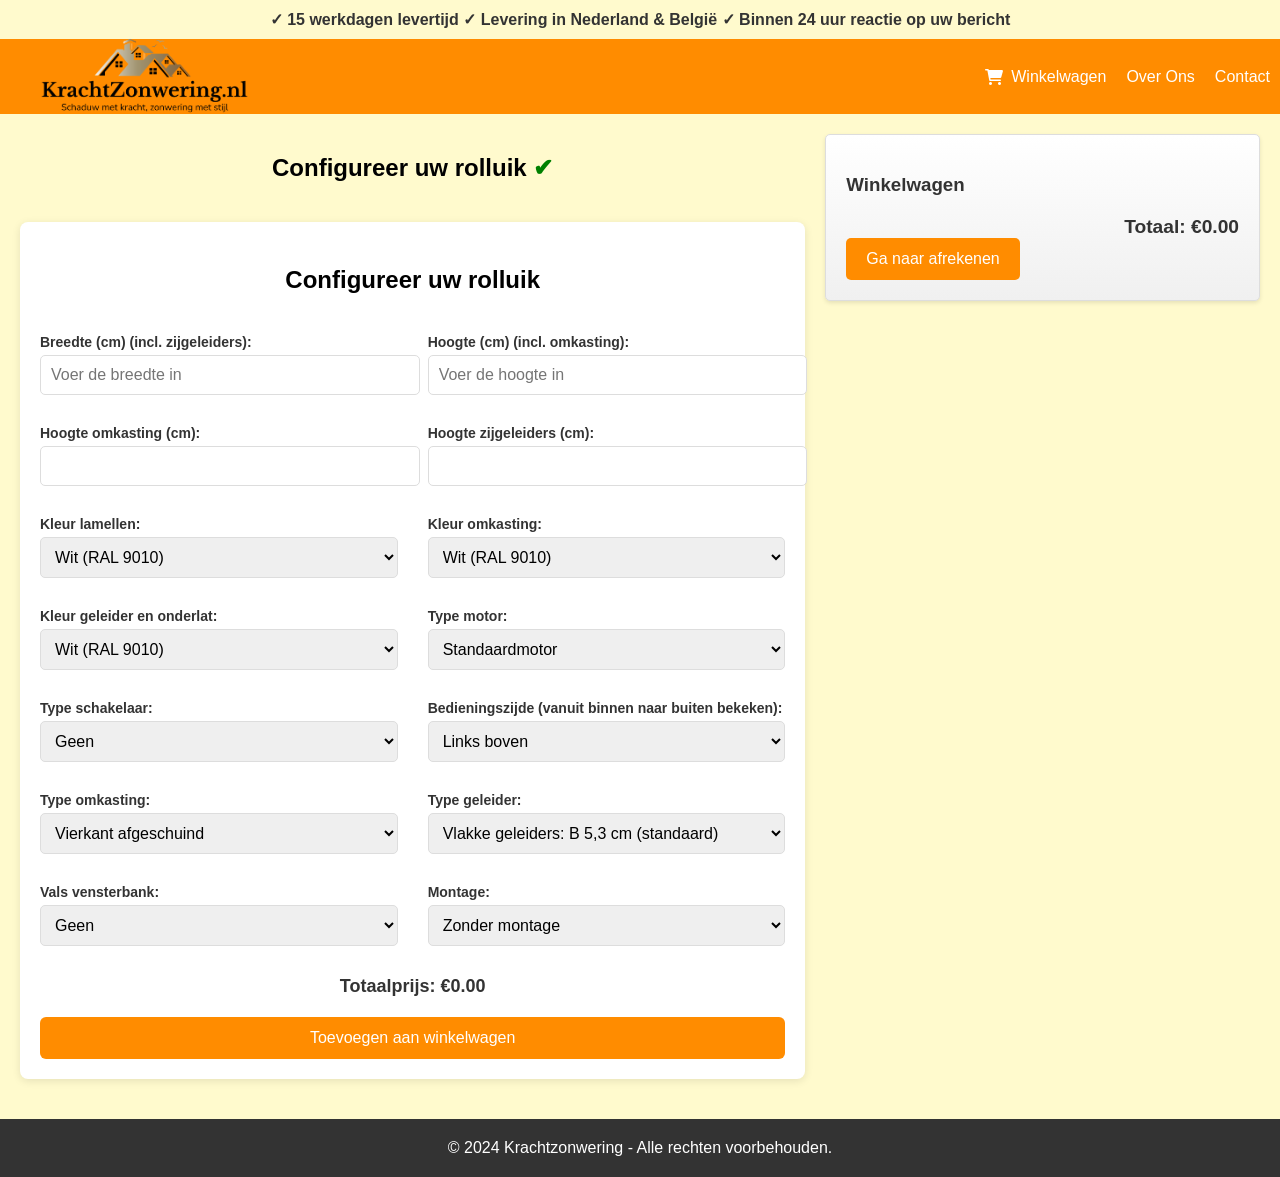
==== index.html @ 6e42a588 "Update and rename Rolluik schakelaar.html to index.html" ====
<!DOCTYPE html>
<html lang="nl">
<head>
    <meta charset="UTF-8">
    <meta name="viewport" content="width=device-width, initial-scale=1.0">
    <title>Krachtzonwering - Rolluik Configurator</title>
    <link rel="stylesheet" href="https://cdnjs.cloudflare.com/ajax/libs/font-awesome/6.0.0-beta3/css/all.min.css">
    <link rel="stylesheet" href="styles.css">
    <style>
        .container {
            display: flex;
            align-items: flex-start;
            gap: 20px;
            padding: 20px;
        }

        #configurator {
            flex: 2;
        }

        .cart-sidebar {
            flex: 1;
            position: sticky;
            top: 20px;
            background-color: #f9f9f9;
            border: 1px solid #ddd;
            padding: 20px;
            border-radius: 5px;
            box-shadow: 0 2px 4px rgba(0, 0, 0, 0.1);
        }

        .hidden {
            display: none;
        }
    </style>
</head>
<body>

<!-- Nieuwe banner -->
<div class="new-banner">
    <span>✓</span> 15 werkdagen levertijd 
    <span>✓</span> Levering in Nederland & België
    <span>✓</span> Binnen 24 uur reactie op uw bericht
</div>

<!-- Header -->
<header>
    <div class="logo">
        <img src="logo.img.png" alt="Krachtzonwering Logo">
    </div>
    <nav>
        <ul>
            <li><a href="winkelwagen.html"><i class="fas fa-shopping-cart"></i> Winkelwagen</a></li>
            <li><a href="overons.html">Over Ons</a></li>
            <li><a href="contact.html">Contact</a></li>
        </ul>
    </nav>
</header>

<!-- Container voor configurator en winkelwagen -->
<div class="container">
    <!-- Configurator -->
    <section id="configurator">
        <div class="order-text">Configureer uw rolluik <span>✔</span></div>
        <div class="configurator-container">
            <h3>Configureer uw rolluik</h3>

            <!-- Melding boven afmetingen -->
            <div id="error-message" class="hidden"></div>

            <!-- Formulier -->
            <div class="form-grid">
                <!-- Afmetingen -->
                <div class="form-group">
                    <label for="width">Breedte (cm) (incl. zijgeleiders):</label>
                    <input type="number" id="width" name="width" min="60" max="330" placeholder="Voer de breedte in" onblur="validateInput(this)" oninput="calculatePrice();">
                </div>
                <div class="form-group">
                    <label for="height">Hoogte (cm) (incl. omkasting):</label>
                    <input type="number" id="height" name="height" min="25" max="330" placeholder="Voer de hoogte in" onblur="validateInput(this)" oninput="calculatePrice();">
                </div>
                <div class="form-group">
                    <label for="casing-height">Hoogte omkasting (cm):</label>
                    <input type="number" id="casing-height" name="casing-height" readonly>
                </div>
                <div class="form-group">
                    <label for="guide-height">Hoogte zijgeleiders (cm):</label>
                    <input type="number" id="guide-height" name="guide-height" readonly>
                </div>

                <!-- Kleur -->
                <div class="form-group">
                    <label for="slat-color">Kleur lamellen:</label>
                    <select id="slat-color" name="slat-color" onchange="calculatePrice();">
                        <option value="wit">Wit (RAL 9010)</option>
                        <option value="ultra-wit">Ultra wit (RAL 9016)</option>
                        <option value="creme-wit">Crème wit (RAL 9001)</option>
                        <option value="antraciet">Antraciet (RAL 7016)</option>
                        <option value="grijs">Grijs (RAL 7038)</option>
                        <option value="quartz">Quartz (RAL 7039)</option>
                        <option value="zilver">Zilver (RAL 9006)</option>
                        <option value="bruin">Bruin (RAL 8014)</option>
                        <option value="donkerbruin">Donkerbruin (RAL 8019)</option>
                    </select>
                </div>
                <div class="form-group">
                    <label for="casing-color">Kleur omkasting:</label>
                    <select id="casing-color" name="casing-color" onchange="calculatePrice();">
                        <option value="wit">Wit (RAL 9010)</option>
                        <option value="ultra-wit">Ultra wit (RAL 9016)</option>
                        <option value="creme-wit">Crème wit (RAL 9001)</option>
                        <option value="antraciet">Antraciet (RAL 7016)</option>
                        <option value="grijs">Grijs (RAL 7038)</option>
                        <option value="quartz">Quartz (RAL 7039)</option>
                        <option value="zilver">Zilver (RAL 9006)</option>
                        <option value="bruin">Bruin (RAL 8014)</option>
                        <option value="donkerbruin">Donkerbruin (RAL 8019)</option>
                    </select>
                </div>
                <div class="form-group">
                    <label for="guide-color">Kleur geleider en onderlat:</label>
                    <select id="guide-color" name="guide-color" onchange="calculatePrice();">
                        <option value="wit">Wit (RAL 9010)</option>
                        <option value="ultra-wit">Ultra wit (RAL 9016)</option>
                        <option value="creme-wit">Crème wit (RAL 9001)</option>
                        <option value="antraciet">Antraciet (RAL 7016)</option>
                        <option value="grijs">Grijs (RAL 7038)</option>
                        <option value="quartz">Quartz (RAL 7039)</option>
                        <option value="zilver">Zilver (RAL 9006)</option>
                        <option value="bruin">Bruin (RAL 8014)</option>
                        <option value="donkerbruin">Donkerbruin (RAL 8019)</option>
                    </select>
                </div>

                <!-- Bediening -->
                <div class="form-group">
                    <label for="motor-type">Type motor:</label>
                    <select id="motor-type" name="motor-type" onchange="calculatePrice();">
                        <option value="huismerk">Standaardmotor</option>
                        <option value="somfy-ilmo">Somfy Ilmo</option>
                        <option value="somfy-draadloos-rts">Somfy draadloos RTS</option>
                        <option value="somfy-draadloos-io">Somfy draadloos IO</option>
                        <option value="somfy-solar-rts">Somfy zonne-energie RTS</option>
                        <option value="somfy-solar-io">Somfy zonne-energie IO</option>
                        <option value="huismerk-afstandbediening">Standaardmotor afstandbediening</option>
                        <option value="huismerk-zonne-energie">Standaardmotor zonne-energie</option>
                        <option value="bandbediening">Bandbediening</option>
                    </select>
                </div>
                <div class="form-group">
                    <label for="switch-type">Type schakelaar:</label>
                    <select id="switch-type" name="switch-type" onchange="calculatePrice();">
                        <option value="geen">Geen</option>
                        <option value="opbouw-draaischakelaar">Opbouw draaischakelaar</option>
                        <option value="inbouw-draaischakelaar">Inbouw draaischakelaar</option>
                        <option value="huismerk-afstandbediening-1kanaal">Standaard afstandsbediening 1-kanaal</option>
                        <option value="huismerk-afstandbediening-5kanaals">Standaard afstandsbediening 5-kanaals</option>
                        <option value="draadloze-muurschakelaar-1kanaal">Draadloze muurschakelaar 1-kanaal</option>
                        <option value="situo-1-pure-io">Situo 1 Pure IO</option>
                        <option value="situo-5-pure-io">Situo 5 Pure IO</option>
                        <option value="situo-rts-1kanaal">Situo RTS 1-kanaal</option>
                        <option value="situo-rts-5kanaals">Situo RTS 5-kanaals</option>
                        <option value="smoove-origin-1-io">Smoove Origin 1 IO</option>
                        <option value="smoove-origin-rts-1">Smoove Origin RTS 1</option>
                    </select>
                </div>

                <!-- Bedieningszijde -->
                <div class="form-group">
                    <label for="operation-side">Bedieningszijde (vanuit binnen naar buiten bekeken):</label>
                    <select id="operation-side" name="operation-side" onchange="calculatePrice();">
                        <option value="linksboven">Links boven</option>
                        <option value="linksonder">Links onder</option>
                        <option value="rechtsboven">Rechts boven</option>
                        <option value="rechtsonder">Rechts onder</option>
                        <option value="links-door-geleider">Links door de geleider</option>
                        <option value="rechts-door-geleider">Rechts door de geleider</option>
                    </select>
                </div>

                <!-- Extra eigenschappen -->
                <div class="form-group">
                    <label for="casing-type">Type omkasting:</label>
                    <select id="casing-type" name="casing-type">
                        <option value="vierkant-afgeschuind">Vierkant afgeschuind</option>
                        <option value="half-rond">Half rond</option>
                        <option value="rond">Rond</option>
                    </select>
                </div>
                <div class="form-group">
                    <label for="guide-type">Type geleider:</label>
                    <select id="guide-type" name="guide-type">
                        <option value="vlakke-geleiders">Vlakke geleiders: B 5,3 cm (standaard)</option>
                        <option value="hoekgeleiders-6cm">Hoekgeleiders: B 5,3 cm x D 6 cm (standaard)</option>
                        <option value="hoekgeleiders-12cm">Hoekgeleiders: B 5,3 cm x D 12 cm</option>
                        <option value="afstand-geleiders-1.2cm">Afstand geleiders: 1,2 cm (5,3 cm)</option>
                        <option value="afstand-geleiders-2cm">Afstand geleiders: 2,0 cm (5,3 cm)</option>
                        <option value="vlakke-en-hoek-6cm">1x vlakke geleider: B 5,3 cm, 1x hoekgeleider: B 5,3 cm x D 6 cm</option>
                        <option value="hoek-6cm-en-hoek-12cm">1x hoekgeleider: B 5,3 cm x D 6 cm, 1x hoekgeleider: B 5,3 cm x D 12 cm</option>
                        <option value="vlakke-geleiders-4.5cm">Vlakke geleiders: B 4,5 cm</option>
                    </select>               
                </div>
                <div class="form-group">
                    <label for="false-windowsill">Vals vensterbank:</label>
                    <select id="false-windowsill" name="false-windowsill" onchange="calculatePrice();">
                        <option value="geen">Geen</option>
                        <option value="20x30">20x30 mm</option>
                        <option value="20x70">20x70 mm</option>
                    </select>
                </div>
                <div class="form-group">
                    <label for="installation">Montage:</label>
                    <select id="installation" name="installation" onchange="calculatePrice();">
                        <option value="zonder">Zonder montage</option>
                        <option value="met">Met montage</option>
                    </select>
                </div>
            </div>

            <!-- Prijs en meldingen -->
            <div id="price-container">
                <div class="price" id="price">Totaalprijs: €0.00</div>
                <div id="input-error-message" class="hidden"></div>
                <div id="success-message" class="hidden"></div>
            </div>
            <button type="button" id="add-to-cart-button" onclick="addToCart();">Toevoegen aan winkelwagen</button>
        </div>
    </section>

    <!-- Winkelwagen -->
    <div class="cart-sidebar">
        <h3>Winkelwagen</h3>
        <div id="cart-items">
            <!-- Dynamische inhoud van de winkelwagen -->
        </div>
        <div id="total-price">Totaal: €0.00</div>
        <button id="checkout-button" onclick="checkout();">Ga naar afrekenen</button>
    </div>
</div>

<!-- Footer -->
<footer>
    <p>&copy; 2024 Krachtzonwering - Alle rechten voorbehouden.</p>
</footer>

<script src="scripts.js"></script>
</body>
</html>
---- styles.css ----
body {
    font-family: Arial, sans-serif;
    margin: 0;
    padding: 0;
    background-color: #fffacd; /* Rustgevend geel als achtergrond */
    color: #333;
}

/* Succesmelding */
#success-message {
    background-color: #d4edda;
    color: #155724;
    border: 1px solid #c3e6cb;
    padding: 10px;
    border-radius: 4px;
    font-size: 14px;
    margin-top: 10px;
    text-align: center;
}

/* Foutmelding */
#error-message {
    background-color: #f8d7da;
    color: #721c24;
    border: 1px solid #f5c6cb;
    padding: 10px;
    border-radius: 4px;
    font-size: 14px;
    margin-bottom: 10px; /* Correcte positie boven de invoervelden */
    text-align: center;
}

/* Foutmeldingen naast de prijs */
#input-error-message {
    background-color: #f8d7da;
    color: #721c24;
    border: 1px solid #f5c6cb;
    padding: 10px;
    border-radius: 4px;
    font-size: 14px;
    margin-top: 10px;
    text-align: center;
}

/* Verborgen elementen */
.hidden {
    display: none;
}

/* Formulier veld met rode rand bij fout */
input[type="number"].error,
select.error {
    border: 2px solid red;
}

/* Menu Header */
header {
    background-color: #ff8c00;
    padding: 5px 10px;
    display: flex;
    justify-content: space-between;
    align-items: center;
    color: white;
    height: 65px;
    position: relative;
}

header .logo img {
    max-height: 140px;
    position: absolute;
    top: -35px;
}

nav ul {
    list-style-type: none;
    display: flex;
    gap: 20px;
    padding: 0;
}

nav ul li a {
    text-decoration: none;
    color: white;
    font-size: 16px;
    display: flex;
    align-items: center;
}

nav ul li a i {
    margin-right: 8px;
}

/* Banner bovenaan */
.banner {
    background-color: #ff8c00;
    color: white;
    display: flex;
    justify-content: center;
    align-items: center;
    height: 80px;
    padding: 10px 0;
    font-weight: bold;
    font-size: 18px;
}

.banner span {
    color: green;
}

/* Nieuwe extra banner boven de oranje banner */
.new-banner {
    background-color: #fffacd;
    color: #333;
    text-align: center;
    padding: 10px 0;
    font-size: 16px;
    font-weight: bold;
}

/* Nieuwe sectie voor "Bestel makkelijk online" tekst */
.order-text {
    text-align: center;
    font-size: 24px;
    color: black;
    font-weight: bold;
    padding: 20px 0;
}

.order-text span {
    color: green;
}

/* Product secties */
.content-section {
    padding: 20px;
}

.section-title {
    font-size: 24px;
    font-weight: bold;
    margin-bottom: 10px;
    text-align: center;
}

/* Grid voor de categorieën met producten */
.product-list {
    display: grid;
    grid-template-columns: repeat(3, 1fr);
    gap: 30px;
    padding: 20px;
}

.product {
    background-color: #fff;
    padding: 20px;
    border-radius: 8px;
    box-shadow: 0 2px 8px rgba(0, 0, 0, 0.1);
    text-align: center;
    display: flex;
    flex-direction: column;
    justify-content: space-between;
    height: 300px;
}

.product img {
    max-width: 100%;
    height: 150px;
    object-fit: contain;
}

.product h3 {
    font-size: 18px;
    margin: 10px 0;
}

.product p {
    font-size: 14px;
    margin-bottom: 10px;
}

.product button {
    background-color: #ff8c00;
    color: white;
    padding: 12px;
    border: none;
    border-radius: 5px;
    cursor: pointer;
}

/* Container voor de info blokken */
.info-container {
    display: flex;
    justify-content: space-between;
    gap: 20px;
    padding: 20px;
    margin-bottom: 40px;
}

.info-block {
    background-color: #fff;
    border: 1px solid #ddd;
    padding: 20px;
    flex: 1;
    box-shadow: 0 2px 8px rgba(0, 0, 0, 0.1);
    border-radius: 8px;
}

.info-block .first-line {
    font-weight: bold;
    font-size: 16px;
    margin-bottom: 10px;
}

.info-block p {
    display: flex;
    align-items: baseline;
    margin: 10px 0;
}

.info-block p .green-checkmark {
    color: green;
    font-size: 18px;
    margin-right: 10px;
}

.info-block p span {
    font-size: 14px;
}

/* Configurator container */
.configurator-container {
    max-width: 800px;
    margin: 20px auto;
    padding: 20px;
    background-color: #fff;
    border-radius: 8px;
    box-shadow: 0 2px 8px rgba(0, 0, 0, 0.1);
    display: flex;
    flex-direction: column;
    gap: 20px;
}

.configurator-container h3 {
    text-align: center;
    color: black;
    font-size: 24px;
    margin-bottom: 20px;
}

/* Formulier grid */
.form-grid {
    display: grid;
    grid-template-columns: repeat(2, 1fr);
    gap: 30px;
}

@media (max-width: 768px) {
    .form-grid {
        grid-template-columns: 1fr;
        gap: 20px;
    }
}

/* Formuliergroepen */
.form-group {
    display: flex;
    flex-direction: column;
    position: relative;
}

.form-group label {
    font-weight: bold;
    margin-bottom: 5px;
    font-size: 14px;
}

.form-group input,
.form-group select {
    width: 100%;
    padding: 10px;
    border: 1px solid #ddd;
    border-radius: 5px;
    font-size: 16px;
}

/* Prijsweergave */
.price {
    font-size: 18px;
    font-weight: bold;
    margin-top: 10px;
    text-align: center;
    color: #333;
}

/* Knop styling */
button {
    background-color: #ff8c00;
    color: white;
    padding: 12px 20px;
    border: none;
    border-radius: 5px;
    font-size: 16px;
    cursor: pointer;
    text-align: center;
}

button:hover {
    background-color: #e67e00;
}

/* Responsive aanpassing voor kleinere schermen */
@media (max-width: 768px) {
    .info-container {
        flex-direction: column;
    }

    .configurator-container {
        gap: 15px;
    }
}

/* Footer styling */
footer {
    background-color: #333;
    color: white;
    padding: 20px;
    text-align: center;
}

footer p {
    margin: 0;
}

/* Winkelwagen Sidebar */
.cart-sidebar {
    flex: 1;
    position: sticky;
    top: 20px;
    background: linear-gradient(to bottom, #ffffff, #f0f0f0);
    border: 1px solid #ccc;
    border-radius: 8px;
    padding: 20px;
    box-shadow: 0 4px 8px rgba(0, 0, 0, 0.1);
    font-family: 'Arial', sans-serif;
}

.cart-sidebar ul,
.cart-sidebar ol {
    list-style-type: none;
    padding: 0;
    margin: 0;
}

.cart-item {
    display: flex;
    justify-content: space-between;
    align-items: center;
    padding: 10px 0;
    border-bottom: 1px solid #ddd;
}

.cart-item:last-child {
    border-bottom: none;
}

.cart-item img {
    width: 50px;
    height: 50px;
    border-radius: 4px;
    object-fit: cover;
}

.cart-item-details {
    flex: 1;
    margin-left: 10px;
}

.cart-item-title {
    font-size: 1em;
    font-weight: bold;
    color: #444;
}

.cart-item-price {
    font-size: 0.9em;
    color: #777;
}

.quantity-controls {
    display: flex;
    align-items: center;
    gap: 8px;
}

.quantity-controls button {
    background: linear-gradient(to bottom, #ffffff, #f0f0f0);
    color: black;
    border: 1px solid #ccc;
    padding: 4px 6px;
    border-radius: 4px;
    font-size: 0.8em;
    cursor: pointer;
    transition: background 0.3s ease;
}

.quantity-controls button:hover {
    background: #e0e0e0;
}

.cart-item .remove-item {
    background: linear-gradient(to bottom, #ffffff, #f0f0f0);
    color: black;
    border: 1px solid #ccc;
    padding: 4px 6px;
    border-radius: 4px;
    font-size: 0.8em;
    cursor: pointer;
    transition: background 0.3s ease;
}

.cart-item .remove-item:hover {
    background: #e0e0e0;
}

.cart-quantity {
    width: 40px;
    text-align: center;
    border: 1px solid #ccc;
    border-radius: 4px;
}

.cart-quantity:focus {
    border-color: #888;
}

#total-price {
    font-size: 1.2em;
    font-weight: bold;
    text-align: right;
    margin-top: 20px;
    color: #333;
}

button#add-to-cart-button {
    background: #ff8c00;
    color: white;
    border: none;
    padding: 12px;
    border-radius: 6px;
    font-size: 1em;
    width: 100%;
    cursor: pointer;
    transition: background 0.3s ease;
}

button#add-to-cart-button:hover {
    background: #e67e00;
}

/* Specifieke stijl voor het prullenbakicoon */
.delete-btn {
    background-color: transparent;
    border: none;
    color: red;
    font-size: 20px;
    cursor: pointer;
}

.delete-btn:hover {
    color: darkred;
}
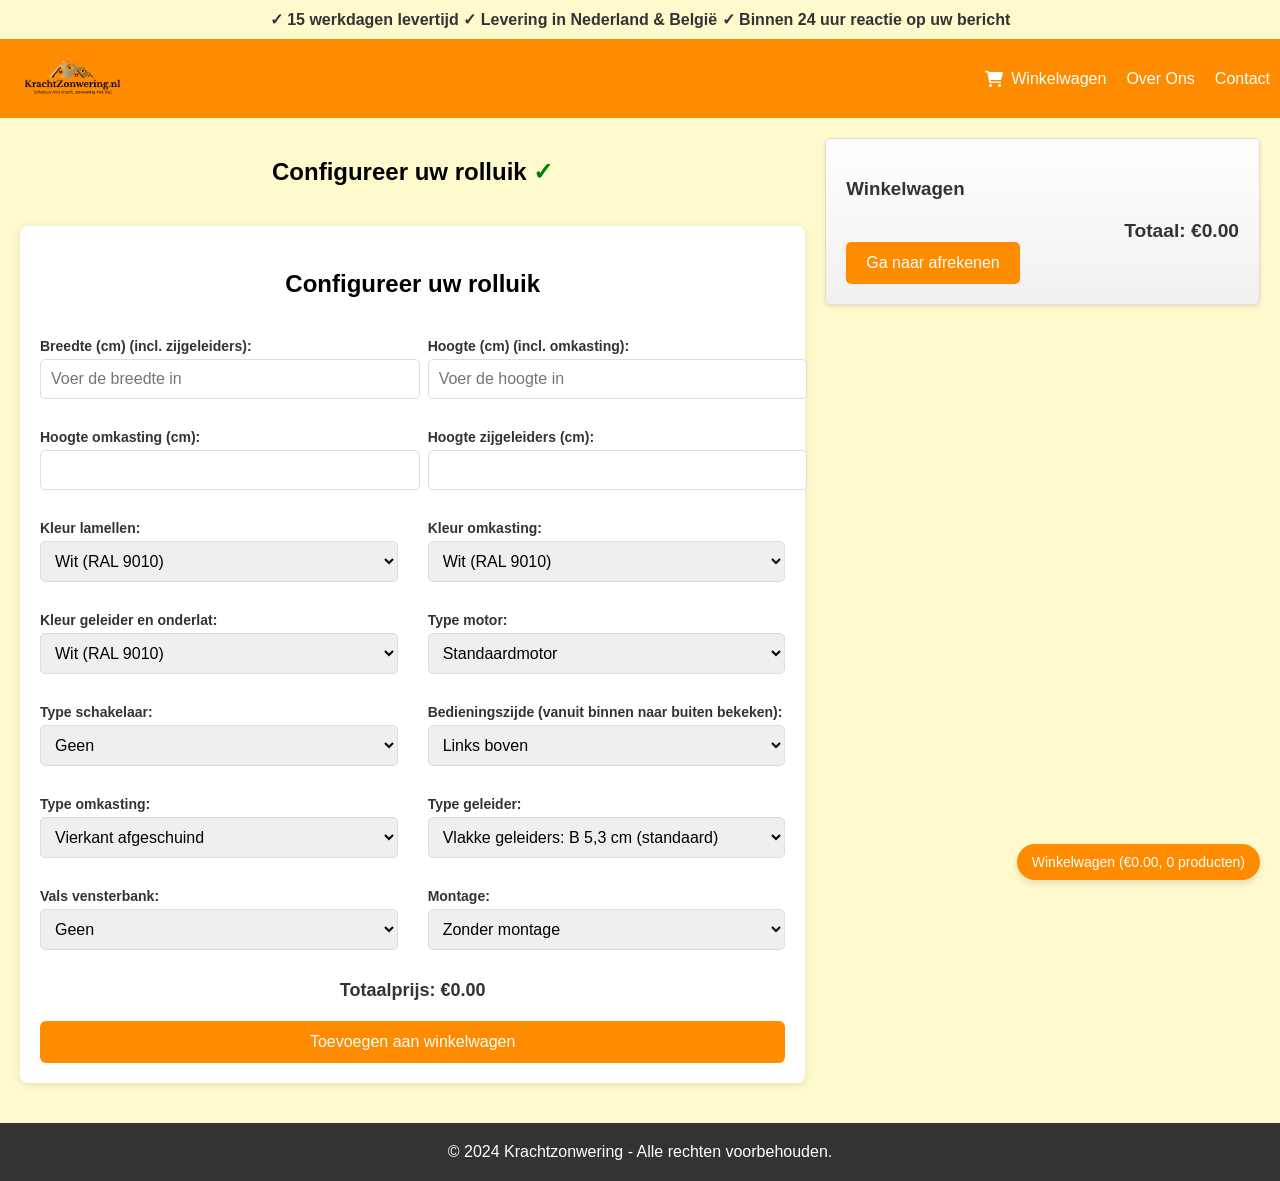
==== commit 3ad00b6d: "Update index.html" ====
--- a/index.html
+++ b/index.html
@@ -32,6 +32,20 @@
         .hidden {
             display: none;
         }
+
+        .cart-button {
+            position: fixed;
+            bottom: 20px;
+            right: 20px;
+            background-color: #ff8c00;
+            color: white;
+            padding: 10px 15px;
+            border-radius: 25px;
+            box-shadow: 0 4px 6px rgba(0, 0, 0, 0.1);
+            font-size: 14px;
+            z-index: 1000;
+            cursor: pointer;
+        }
     </style>
 </head>
 <body>
@@ -61,7 +75,7 @@
 <div class="container">
     <!-- Configurator -->
     <section id="configurator">
-        <div class="order-text">Configureer uw rolluik <span>✔</span></div>
+        <div class="order-text">Configureer uw rolluik <span>✓</span></div>
         <div class="configurator-container">
             <h3>Configureer uw rolluik</h3>
 
@@ -238,6 +252,11 @@
     </div>
 </div>
 
+<!-- Winkelwagenknop voor kleine schermen -->
+<button class="cart-button" onclick="openCart()">
+    Winkelwagen (€0.00, 0 producten)
+</button>
+
 <!-- Footer -->
 <footer>
     <p>&copy; 2024 Krachtzonwering - Alle rechten voorbehouden.</p>
--- a/styles.css
+++ b/styles.css
@@ -61,14 +61,17 @@
     justify-content: space-between;
     align-items: center;
     color: white;
-    height: 65px;
-    position: relative;
+    height: auto;
+    flex-wrap: wrap; /* Zorg dat elementen naar de volgende regel kunnen gaan */
+}
+
+header .logo {
+    display: block;
 }
 
 header .logo img {
-    max-height: 140px;
-    position: absolute;
-    top: -35px;
+    max-height: 65px; /* Beperk de hoogte van het logo */
+    margin: 0 auto; /* Centreer het logo */
 }
 
 nav ul {
@@ -76,6 +79,7 @@
     display: flex;
     gap: 20px;
     padding: 0;
+    flex-wrap: wrap; /* Laat navigatie naar de volgende regel gaan op kleine schermen */
 }
 
 nav ul li a {
@@ -255,9 +259,47 @@
 }
 
 @media (max-width: 768px) {
+    header .logo {
+        display: none; /* Verberg alleen het logo */
+    }
+
+    .banner {
+        display: flex; /* Toon de oranje banner opnieuw */
+    }
+
+    .cart-sidebar {
+        display: none; /* Verberg de winkelwagensidebar */
+    }
+
+    .cart-button {
+        position: fixed;
+        bottom: 20px;
+        right: 20px;
+        background-color: #ff8c00;
+        color: white;
+        padding: 10px 15px;
+        border-radius: 25px;
+        box-shadow: 0 4px 6px rgba(0, 0, 0, 0.1);
+        font-size: 14px;
+        z-index: 1000;
+        cursor: pointer;
+    }
+
     .form-grid {
         grid-template-columns: 1fr;
         gap: 20px;
+    }
+
+    .form-group input,
+    .form-group select {
+        max-width: calc(100% - 20px); /* Zorg dat de velden binnen de container blijven */
+        margin: auto;
+    }
+
+    .configurator-container {
+        margin-top: 10px;
+        padding: 15px;
+        gap: 10px;
     }
 }
 
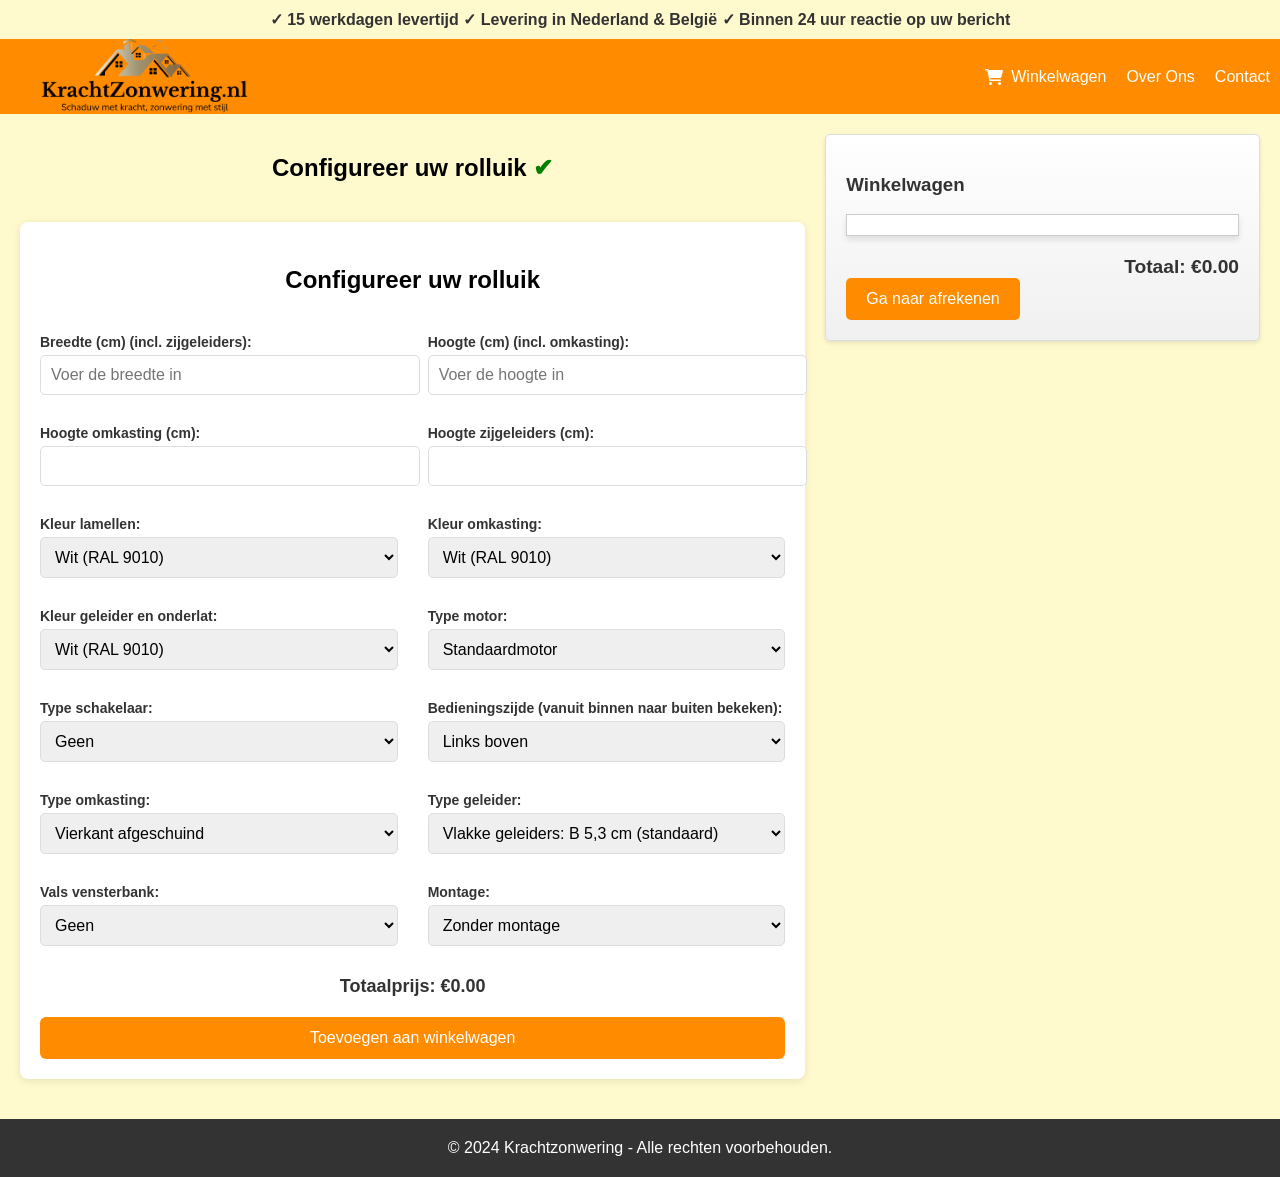
==== commit 2a430d80: "Update index.html" ====
--- a/index.html
+++ b/index.html
@@ -32,20 +32,6 @@
         .hidden {
             display: none;
         }
-
-        .cart-button {
-            position: fixed;
-            bottom: 20px;
-            right: 20px;
-            background-color: #ff8c00;
-            color: white;
-            padding: 10px 15px;
-            border-radius: 25px;
-            box-shadow: 0 4px 6px rgba(0, 0, 0, 0.1);
-            font-size: 14px;
-            z-index: 1000;
-            cursor: pointer;
-        }
     </style>
 </head>
 <body>
@@ -75,7 +61,7 @@
 <div class="container">
     <!-- Configurator -->
     <section id="configurator">
-        <div class="order-text">Configureer uw rolluik <span>✓</span></div>
+        <div class="order-text">Configureer uw rolluik <span>✔</span></div>
         <div class="configurator-container">
             <h3>Configureer uw rolluik</h3>
 
@@ -252,10 +238,8 @@
     </div>
 </div>
 
-<!-- Winkelwagenknop voor kleine schermen -->
-<button class="cart-button" onclick="openCart()">
-    Winkelwagen (€0.00, 0 producten)
-</button>
+<!-- Mobiele cart button -->
+<button id="cart-button" class="cart-button">🛒 0 producten</button>
 
 <!-- Footer -->
 <footer>
--- a/styles.css
+++ b/styles.css
@@ -47,12 +47,6 @@
     display: none;
 }
 
-/* Formulier veld met rode rand bij fout */
-input[type="number"].error,
-select.error {
-    border: 2px solid red;
-}
-
 /* Menu Header */
 header {
     background-color: #ff8c00;
@@ -61,17 +55,14 @@
     justify-content: space-between;
     align-items: center;
     color: white;
-    height: auto;
-    flex-wrap: wrap; /* Zorg dat elementen naar de volgende regel kunnen gaan */
-}
-
-header .logo {
-    display: block;
+    height: 65px;
+    position: relative;
 }
 
 header .logo img {
-    max-height: 65px; /* Beperk de hoogte van het logo */
-    margin: 0 auto; /* Centreer het logo */
+    max-height: 140px;
+    position: absolute;
+    top: -35px;
 }
 
 nav ul {
@@ -79,7 +70,6 @@
     display: flex;
     gap: 20px;
     padding: 0;
-    flex-wrap: wrap; /* Laat navigatie naar de volgende regel gaan op kleine schermen */
 }
 
 nav ul li a {
@@ -189,6 +179,32 @@
     border: none;
     border-radius: 5px;
     cursor: pointer;
+}
+
+/* Winkelwagen Scrollbaar */
+#cart-items {
+    max-height: 400px; /* Beperk de maximale hoogte */
+    overflow-y: auto; /* Maak de inhoud scrollbaar */
+    padding: 10px;
+    border: 1px solid #ccc;
+    background-color: #fff;
+    box-shadow: 0 4px 6px rgba(0, 0, 0, 0.1);
+}
+
+/* Optionele styling voor de titel */
+#cart-items h2 {
+    margin-top: 0;
+    font-size: 18px;
+    text-align: center;
+    border-bottom: 1px solid #ccc;
+    padding-bottom: 10px;
+    margin-bottom: 10px;
+}
+
+@media (min-width: 768px) {
+    .cart-button {
+        display: none;
+    }
 }
 
 /* Container voor de info blokken */
